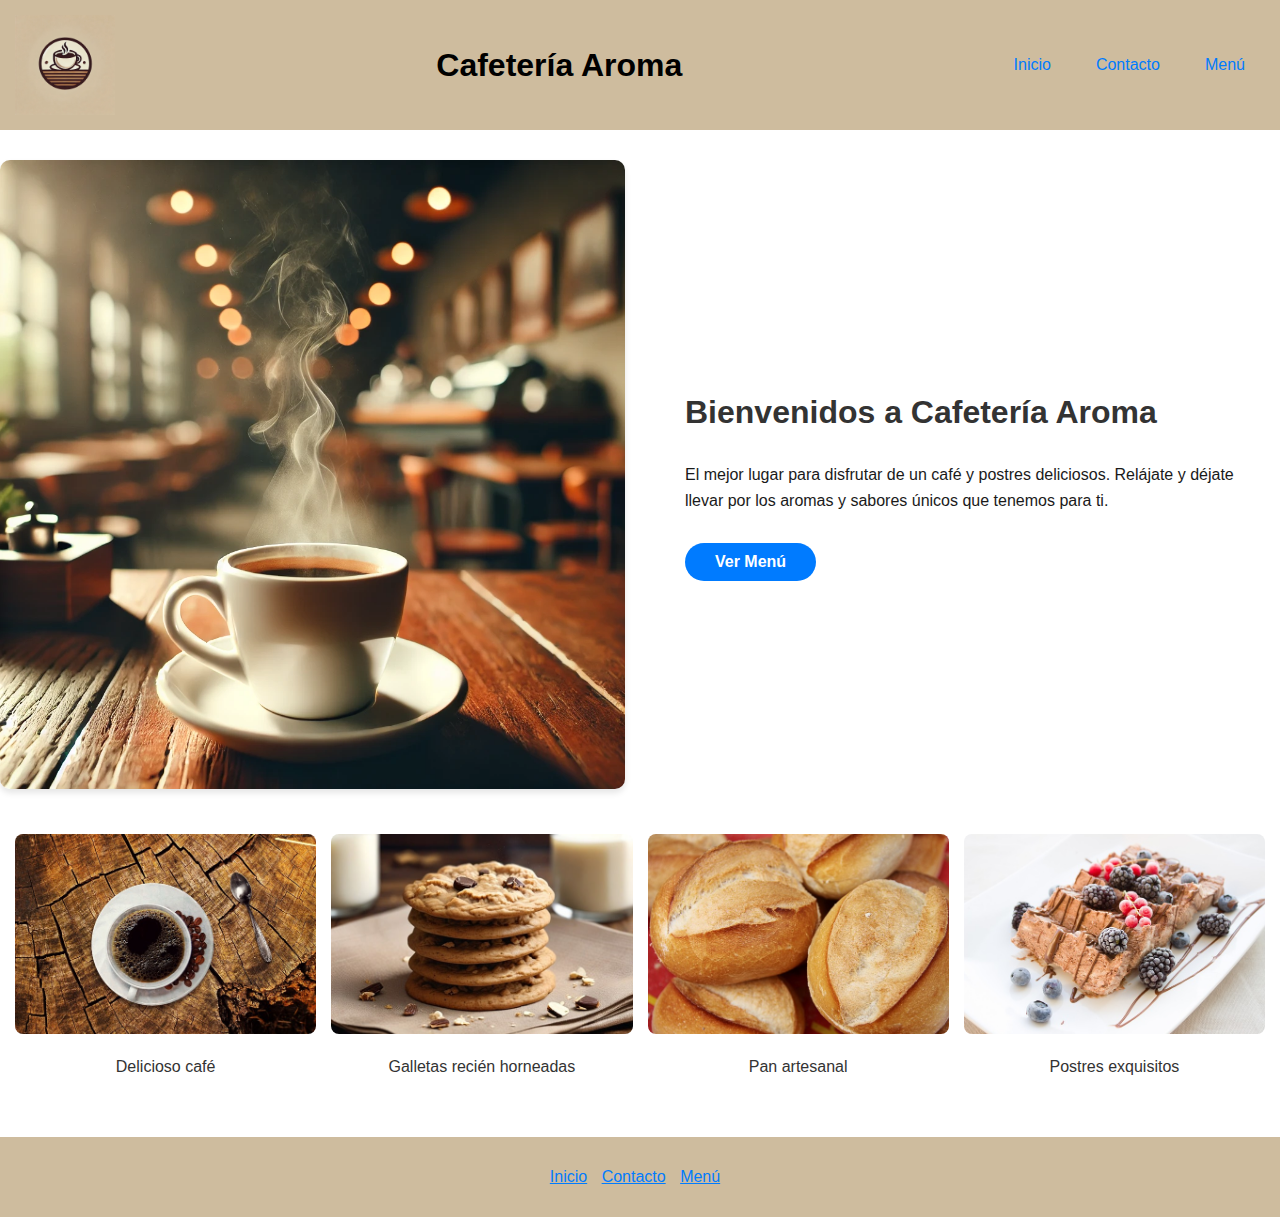
==== index.html @ 58fdc3b5 "Primer commit: Inicialización del proyecto" ====
<!DOCTYPE html>
<html lang="es">
<head>
    <meta charset="UTF-8">
    <meta name="viewport" content="width=device-width, initial-scale=1.0">
    <title>Inicio - Cafetería Aroma</title>
    <link rel="stylesheet" href="./css/style.css">
</head>
<body>
    <header class="header">
        <div class="header-container">
            <img src="./assets/logocafe.webp" alt="logo" class="logo">
            <h1 class="h3">Cafetería Aroma</h1>
            <nav>
                <ul class="nav">
                    <li class="nav-item"><a class="nav-link" href="index.html">Inicio</a></li>
                    <li class="nav-item"><a class="nav-link" href="./pages/contacto.html">Contacto</a></li>
                    <li class="nav-item"><a class="nav-link" href="./pages/menu.html">Menú</a></li>
                </ul>
            </nav>
        </div>
    </header>
    <main class="container">
        <div class="main-grid">
            <!--principal-->
            <div class="main-image">
                <img src="./assets/homecafe.webp" alt="Imagen de la Cafetería" class="img-fluid img-main">
            </div>
            
            <!--bienvenida-->
            <div class="welcome-content">
                <h2>Bienvenidos a Cafetería Aroma</h2>
                <p>El mejor lugar para disfrutar de un café y postres deliciosos. Relájate y déjate llevar por los aromas y sabores únicos que tenemos para ti.</p>
                <a href="./pages/menu.html">
                    <button class="menu-btn">Ver Menú</button>
                </a>
            </div>
            
            <!--productos-->
            <div class="products-grid">
                <div class="product-item">
                    <img src="./assets/cafe.jpg" alt="Café" class="img-fluid">
                    <p>Delicioso café</p>
                </div>
                <div class="product-item">
                    <img src="./assets/galletas.jpg" alt="Galletas" class="img-fluid">
                    <p>Galletas recién horneadas</p>
                </div>
                <div class="product-item">
                    <img src="./assets/pan.jpg" alt="Pan artesanal" class="img-fluid">
                    <p>Pan artesanal</p>
                </div>
                <div class="product-item">
                    <img src="./assets/postre.jpg" alt="Postres" class="img-fluid">
                    <p>Postres exquisitos</p>
                </div>
            </div>
        </div>
    </main>
    <footer class="footer">
        <nav>
            <ul class="nav justify-content-center">
                <li class="nav-item"><a class="nav-link" href="index.html">Inicio</a></li>
                <li class="nav-item"><a class="nav-link" href="./pages/contacto.html">Contacto</a></li>
                <li class="nav-item"><a class="nav-link" href="./pages/menu.html">Menú</a></li>
            </ul>
</body>
</html>
---- css/style.css ----
@keyframes fadeIn {
  from {
    opacity: 0;
  }
  to {
    opacity: 1;
  }
}
.card {
  transition: all 0.3s ease;
  animation: fadeIn 0.5s ease-in;
}
.card:hover {
  transform: translateY(-5px);
  box-shadow: 0 5px 15px rgba(0, 0, 0, 0.2);
}

.nav-link {
  transition: all 0.3s ease;
}
.nav-link:hover {
  transform: scale(1.1);
}

body {
  font-family: "Arial", sans-serif;
  margin: 0;
  padding: 0;
}

.text-center {
  text-align: center;
}

.img-main {
  width: 100%;
  max-width: 1000px;
}

.main-grid {
  display: grid;
  grid-template-columns: 1fr;
  gap: 30px;
  padding: 30px 0;
}
@media (min-width: 768px) {
  .main-grid {
    grid-template-columns: repeat(2, 1fr);
    grid-template-areas: "image content" "products products";
  }
}

.main-image {
  grid-area: image;
}
.main-image img {
  width: 100%;
  height: 100%;
  object-fit: cover;
  border-radius: 10px;
  box-shadow: 0 4px 6px rgba(0, 0, 0, 0.1);
}

.welcome-content {
  grid-area: content;
  display: flex;
  flex-direction: column;
  justify-content: center;
  padding: 30px;
}
.welcome-content h2 {
  color: #333;
  font-size: 2rem;
  margin-bottom: 15px;
}
.welcome-content p {
  color: rgb(25.5, 25.5, 25.5);
  line-height: 1.6;
  margin-bottom: 30px;
}
.welcome-content .menu-btn {
  background-color: #007bff;
  color: #fff;
  border: none;
  padding: 10px 30px;
  border-radius: 50px;
  font-size: 1rem;
  font-weight: bold;
  cursor: pointer;
  transition: all 0.3s ease;
  align-self: flex-start;
}
.welcome-content .menu-btn:hover {
  background-color: rgb(0, 98.4, 204);
  transform: translateY(-2px);
}

.products-grid {
  grid-area: products;
  display: grid;
  grid-template-columns: repeat(auto-fit, minmax(200px, 1fr));
  gap: 15px;
  padding: 15px;
}
.products-grid .product-item {
  text-align: center;
  transition: transform 0.3s ease;
}
.products-grid .product-item:hover {
  transform: translateY(-5px);
}
.products-grid .product-item img {
  width: 100%;
  height: 200px;
  object-fit: cover;
  border-radius: 8px;
  margin-bottom: 10px;
}
.products-grid .product-item p {
  color: #333;
  font-weight: 500;
  margin-top: 10px;
}

.header {
  background-color: #cebc9e;
  padding: 15px 0;
  width: 100%;
  position: relative;
}
.header .header-container {
  display: flex;
  justify-content: space-between;
  align-items: center;
  padding: 0 15px;
}
@media (max-width: 767px) {
  .header .header-container {
    flex-direction: column;
    text-align: center;
    padding: 15px;
  }
  .header .header-container .logo {
    margin-bottom: 15px;
    width: 80px;
  }
}
.header .logo {
  width: 100px;
  transition: all 0.3s ease;
}
.header .logo:hover {
  transform: scale(1.05);
}
.header .nav {
  list-style-type: none;
  padding: 0;
  display: flex;
  gap: 15px;
}
@media (max-width: 767px) {
  .header .nav {
    flex-direction: column;
    gap: 10px;
  }
}
.header .nav .nav-item {
  display: inline-block;
  margin-right: 10px;
}
@media (max-width: 767px) {
  .header .nav .nav-item {
    margin-right: 0;
    margin-bottom: 10px;
  }
}
.header .nav .nav-item .nav-link {
  text-decoration: none;
  color: #007bff;
  font-weight: normal;
  transition: all 0.3s ease;
  padding: 10px;
}
.header .nav .nav-item .nav-link:hover {
  text-decoration: underline;
  transform: translateY(-2px);
}

.footer {
  background-color: #cebc9e;
  padding: 15px 0;
  text-align: center;
}
.footer .nav {
  justify-content: center;
  list-style-type: none;
  padding: 0;
}
.footer .nav .nav-item {
  display: inline-block;
  margin-right: 10px;
}
.footer .nav .nav-item .nav-link {
  color: #007bff;
  font-weight: normal;
}
.footer .nav .nav-item .nav-link:hover {
  text-decoration: underline;
}

.card-container {
  display: grid;
  grid-template-columns: repeat(auto-fill, minmax(250px, 1fr));
  gap: 15px;
}

.card {
  background-color: #fff;
  border: 1px solid #ddd;
  border-radius: 0.375rem;
  box-shadow: 0 0.25rem 0.5rem rgba(0, 0, 0, 0.1);
  overflow: hidden;
}
.card .card-img-top {
  width: 100%;
  height: 200px;
  object-fit: cover;
}
.card .card-body {
  padding: 15px;
}
.card .card-body .card-title {
  font-size: 1.25rem;
  font-weight: bold;
}
.card .card-body .card-text {
  font-size: 1rem;
  margin-bottom: 10px;
}
.card .card-body .fw-bold {
  font-weight: bold;
}

.contact-container {
  max-width: 800px;
  margin: 0 auto;
  padding: 30px;
  background-color: white;
  border-radius: 10px;
  box-shadow: 0 4px 8px rgba(0, 0, 0, 0.1);
}

h2 {
  font-size: 2rem;
  color: #333;
  margin-bottom: 30px;
}

.form {
  display: flex;
  flex-direction: column;
  gap: 15px;
}
.form .form-group {
  display: flex;
  flex-direction: column;
  gap: 10px;
}
.form .form-group .form-label {
  font-size: 1rem;
  font-weight: bold;
  color: black;
}
.form .form-group .form-control {
  padding: 10px;
  border: 1px solid #ddd;
  border-radius: 5px;
  font-size: 1rem;
  color: #333;
}
.form .form-group .form-control:focus {
  outline: none;
  border-color: #007bff;
  box-shadow: 0 0 5px rgba(0, 123, 255, 0.5);
}
.form .form-group textarea {
  resize: none;
}
.form .btn {
  background-color: #007bff;
  color: #fff;
  border: none;
  padding: 10px 30px;
  border-radius: 50px;
  font-size: 1rem;
  font-weight: bold;
  cursor: pointer;
  transition: background-color 0.3s ease, transform 0.2s ease;
}
.form .btn:hover {
  background-color: rgb(0, 98.4, 204);
  transform: translateY(-3px);
}

/*# sourceMappingURL=style.css.map */
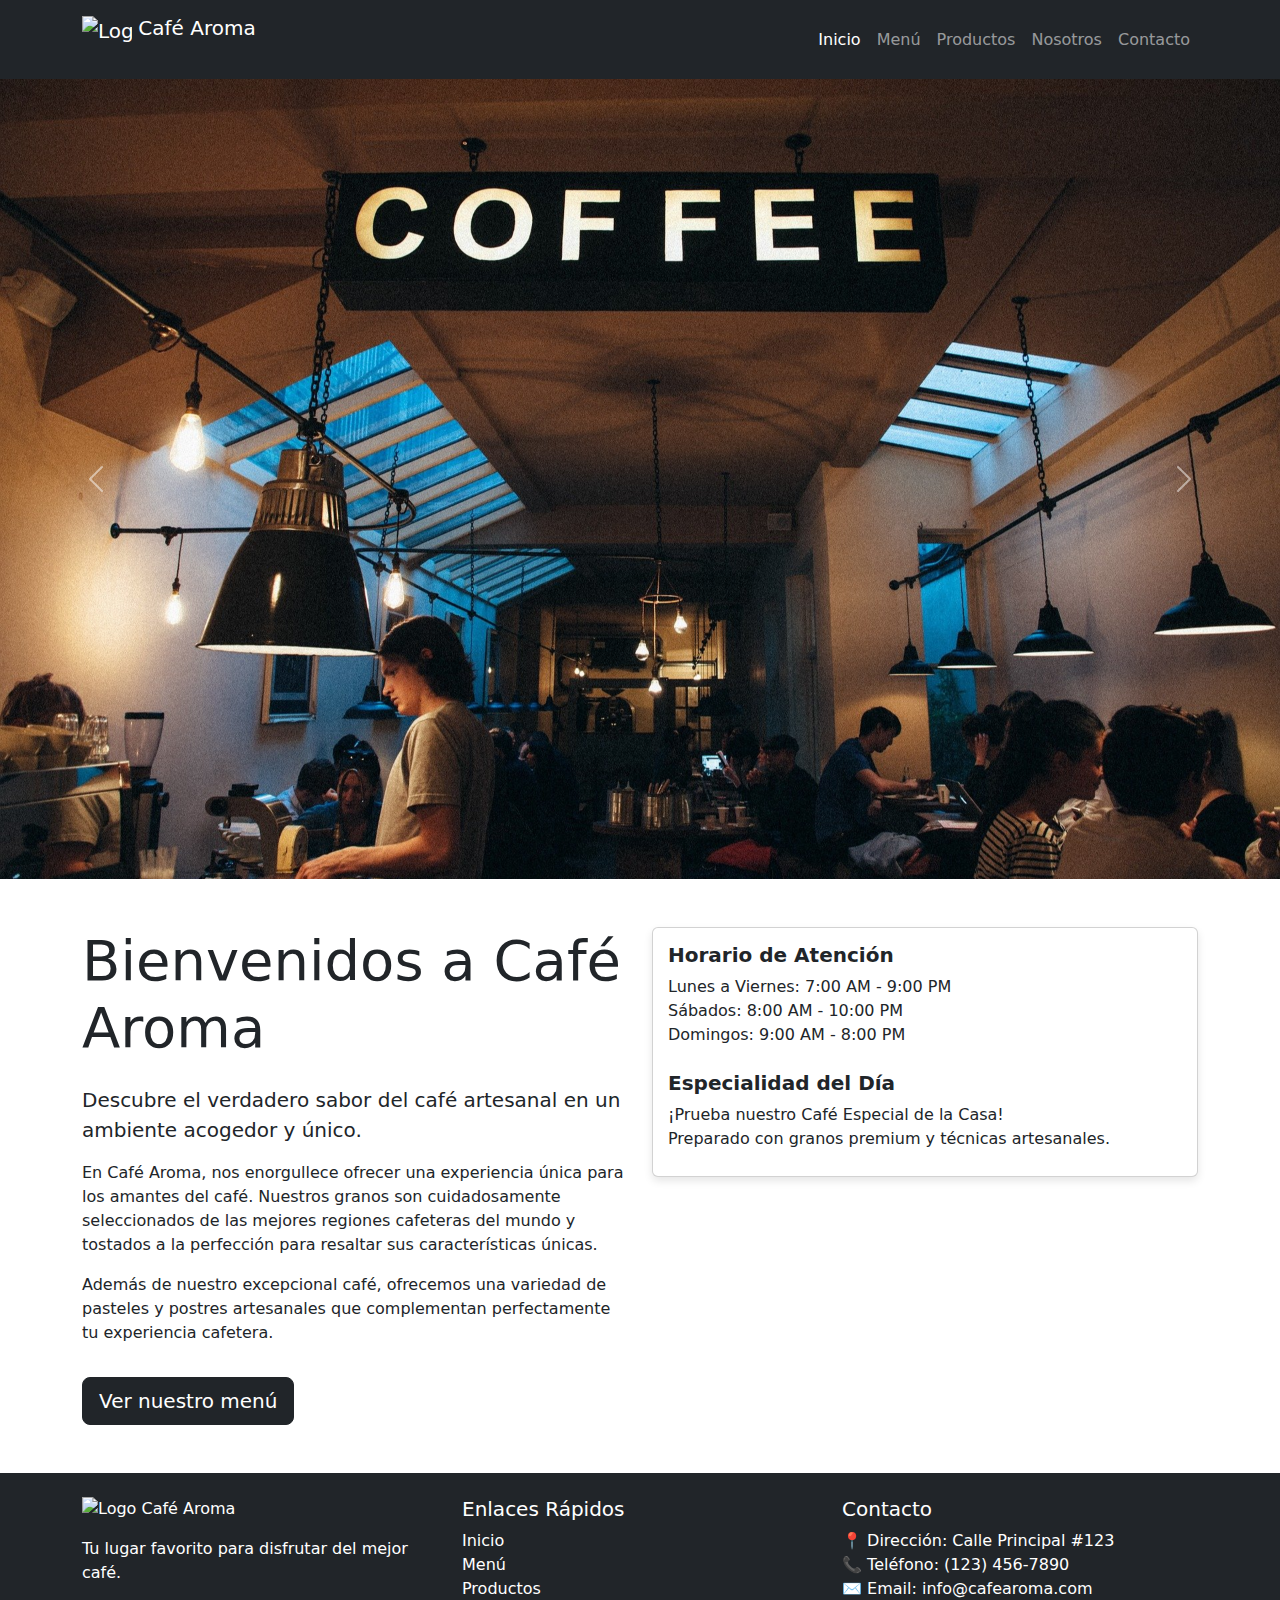
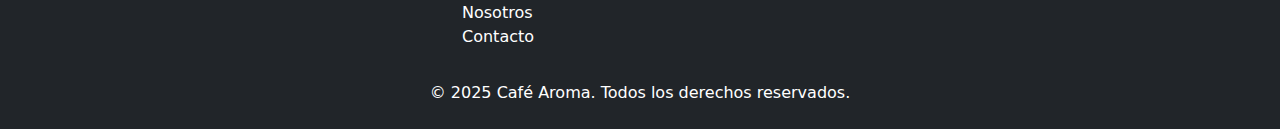
==== commit fde886ae: "Actualización de estilos SCSS, imágenes y estructura del proyecto para entrega final" ====
--- a/index.html
+++ b/index.html
@@ -3,66 +3,125 @@
 <head>
     <meta charset="UTF-8">
     <meta name="viewport" content="width=device-width, initial-scale=1.0">
-    <title>Inicio - Cafetería Aroma</title>
+    <meta name="description" content="Cafetería artesanal con los mejores granos seleccionados y ambiente acogedor">
+    <meta name="keywords" content="café, cafetería, bebidas calientes, postres, ambiente acogedor">
+    <meta name="author" content="Tu Nombre">
     <link rel="stylesheet" href="./css/style.css">
+    <link rel="stylesheet" href="https://cdn.jsdelivr.net/npm/bootstrap@5.3.0/dist/css/bootstrap.min.css">
+    <link rel="icon" href="./imagenes/favicon.ico">
+    <title>Café Aroma - Inicio</title>
 </head>
 <body>
-    <header class="header">
-        <div class="header-container">
-            <img src="./assets/logocafe.webp" alt="logo" class="logo">
-            <h1 class="h3">Cafetería Aroma</h1>
-            <nav>
-                <ul class="nav">
-                    <li class="nav-item"><a class="nav-link" href="index.html">Inicio</a></li>
+    <!-- Menú de Navegación -->
+    <nav class="navbar navbar-expand-lg navbar-dark bg-dark">
+        <div class="container">
+            <a class="navbar-brand" href="index.html">
+                <img src="./imagenes/logo.WEBP" alt="Logo Café Aroma" width="50" height="50" class="d-inline-block align-text-top">
+                Café Aroma
+            </a>
+            <button class="navbar-toggler" type="button" data-bs-toggle="collapse" data-bs-target="#navbarNav" aria-controls="navbarNav" aria-expanded="false" aria-label="Toggle navigation">
+                <span class="navbar-toggler-icon"></span>
+            </button>
+            <div class="collapse navbar-collapse" id="navbarNav">
+                <ul class="navbar-nav ms-auto">
+                    <li class="nav-item"><a class="nav-link active" href="index.html">Inicio</a></li>
+                    <li class="nav-item"><a class="nav-link" href="./pages/menu.html">Menú</a></li>
+                    <li class="nav-item"><a class="nav-link" href="./pages/productos.html">Productos</a></li>
+                    <li class="nav-item"><a class="nav-link" href="./pages/nosotros.html">Nosotros</a></li>
                     <li class="nav-item"><a class="nav-link" href="./pages/contacto.html">Contacto</a></li>
-                    <li class="nav-item"><a class="nav-link" href="./pages/menu.html">Menú</a></li>
                 </ul>
-            </nav>
+            </div>
         </div>
-    </header>
-    <main class="container">
-        <div class="main-grid">
-            <!--principal-->
-            <div class="main-image">
-                <img src="./assets/homecafe.webp" alt="Imagen de la Cafetería" class="img-fluid img-main">
+    </nav>
+
+    <!-- Carrusel -->
+    <div id="carouselExample" class="carousel slide" data-bs-ride="carousel">
+        <div class="carousel-inner">
+            <div class="carousel-item active">
+                <img src="./imagenes/banner1.jpeg" class="d-block w-100 carousel-img" alt="Café recién preparado">
             </div>
-            
-            <!--bienvenida-->
-            <div class="welcome-content">
-                <h2>Bienvenidos a Cafetería Aroma</h2>
-                <p>El mejor lugar para disfrutar de un café y postres deliciosos. Relájate y déjate llevar por los aromas y sabores únicos que tenemos para ti.</p>
-                <a href="./pages/menu.html">
-                    <button class="menu-btn">Ver Menú</button>
-                </a>
+            <div class="carousel-item">
+                <img src="./imagenes/banner2.jpg" class="d-block w-100 carousel-img" alt="Ambiente de la cafetería">
             </div>
-            
-            <!--productos-->
-            <div class="products-grid">
-                <div class="product-item">
-                    <img src="./assets/cafe.jpg" alt="Café" class="img-fluid">
-                    <p>Delicioso café</p>
+            <div class="carousel-item">
+                <img src="./imagenes/banner3.jpg" class="d-block w-100 carousel-img" alt="Postres artesanales">
+            </div>
+        </div>
+        <button class="carousel-control-prev" type="button" data-bs-target="#carouselExample" data-bs-slide="prev">
+            <span class="carousel-control-prev-icon" aria-hidden="true"></span>
+            <span class="visually-hidden">Anterior</span>
+        </button>
+        <button class="carousel-control-next" type="button" data-bs-target="#carouselExample" data-bs-slide="next">
+            <span class="carousel-control-next-icon" aria-hidden="true"></span>
+            <span class="visually-hidden">Siguiente</span>
+        </button>
+    </div>
+
+    <!-- Contenido Principal -->
+    <main class="container my-5">
+        <section class="row">
+            <div class="col-md-6">
+                <h1 class="display-4 mb-4">Bienvenidos a Café Aroma</h1>
+                <p class="lead">Descubre el verdadero sabor del café artesanal en un ambiente acogedor y único.</p>
+                <p>En Café Aroma, nos enorgullece ofrecer una experiencia única para los amantes del café. Nuestros granos son cuidadosamente seleccionados de las mejores regiones cafeteras del mundo y tostados a la perfección para resaltar sus características únicas.</p>
+                <p>Además de nuestro excepcional café, ofrecemos una variedad de pasteles y postres artesanales que complementan perfectamente tu experiencia cafetera.</p>
+                <a href="./pages/menu.html" class="btn btn-dark btn-lg mt-3">Ver nuestro menú</a>
+            </div>
+            <div class="col-md-6">
+                <div class="card">
+                    <div class="card-body">
+                        <h2 class="card-title h4">Horario de Atención</h2>
+                        <p class="card-text">
+                            Lunes a Viernes: 7:00 AM - 9:00 PM<br>
+                            Sábados: 8:00 AM - 10:00 PM<br>
+                            Domingos: 9:00 AM - 8:00 PM
+                        </p>
+                        <h2 class="card-title h4 mt-4">Especialidad del Día</h2>
+                        <p class="card-text">
+                            ¡Prueba nuestro Café Especial de la Casa!<br>
+                            Preparado con granos premium y técnicas artesanales.
+                        </p>
+                    </div>
                 </div>
-                <div class="product-item">
-                    <img src="./assets/galletas.jpg" alt="Galletas" class="img-fluid">
-                    <p>Galletas recién horneadas</p>
+            </div>
+        </section>
+    </main>
+
+    <!-- Footer -->
+    <footer class="bg-dark text-white py-4">
+        <div class="container">
+            <div class="row">
+                <div class="col-md-4">
+                    <img src="./imagenes/logo.WEBP" alt="Logo Café Aroma" width="100" height="100" class="mb-3">
+                    <p>Tu lugar favorito para disfrutar del mejor café.</p>
                 </div>
-                <div class="product-item">
-                    <img src="./assets/pan.jpg" alt="Pan artesanal" class="img-fluid">
-                    <p>Pan artesanal</p>
+                <div class="col-md-4">
+                    <h3 class="h5">Enlaces Rápidos</h3>
+                    <ul class="list-unstyled">
+                        <li><a href="./index.html" class="text-white text-decoration-none">Inicio</a></li>
+                        <li><a href="./pages/menu.html" class="text-white text-decoration-none">Menú</a></li>
+                        <li><a href="./pages/productos.html" class="text-white text-decoration-none">Productos</a></li>
+                        <li><a href="./pages/nosotros.html" class="text-white text-decoration-none">Nosotros</a></li>
+                        <li><a href="./pages/contacto.html" class="text-white text-decoration-none">Contacto</a></li>
+                    </ul>
                 </div>
-                <div class="product-item">
-                    <img src="./assets/postre.jpg" alt="Postres" class="img-fluid">
-                    <p>Postres exquisitos</p>
+                <div class="col-md-4">
+                    <h3 class="h5">Contacto</h3>
+                    <p>
+                        📍 Dirección: Calle Principal #123<br>
+                        📞 Teléfono: (123) 456-7890<br>
+                        ✉️ Email: info@cafearoma.com
+                    </p>
+                </div>
+            </div>
+            <div class="row mt-3">
+                <div class="col-12 text-center">
+                    <p class="mb-0">&copy; 2025 Café Aroma. Todos los derechos reservados.</p>
                 </div>
             </div>
         </div>
-    </main>
-    <footer class="footer">
-        <nav>
-            <ul class="nav justify-content-center">
-                <li class="nav-item"><a class="nav-link" href="index.html">Inicio</a></li>
-                <li class="nav-item"><a class="nav-link" href="./pages/contacto.html">Contacto</a></li>
-                <li class="nav-item"><a class="nav-link" href="./pages/menu.html">Menú</a></li>
-            </ul>
+    </footer>
+
+    <script src="https://cdn.jsdelivr.net/npm/bootstrap@5.3.0/dist/js/bootstrap.bundle.min.js"></script>
 </body>
-</html>
+</html>--- a/css/style.css
+++ b/css/style.css
@@ -302,4 +302,23 @@
   transform: translateY(-3px);
 }
 
-/*# sourceMappingURL=style.css.map */
+.carousel-inner {
+  max-height: 800px; 
+}
+
+.carousel-item img {
+  width: 100%;
+  height: 800px;
+  object-fit: cover;
+  object-position: center;
+}
+
+@media (max-width: 768px) {
+  .carousel-inner {
+      max-height: 400px;
+  }
+  
+  .carousel-item img {
+      height: 400px;
+  }
+}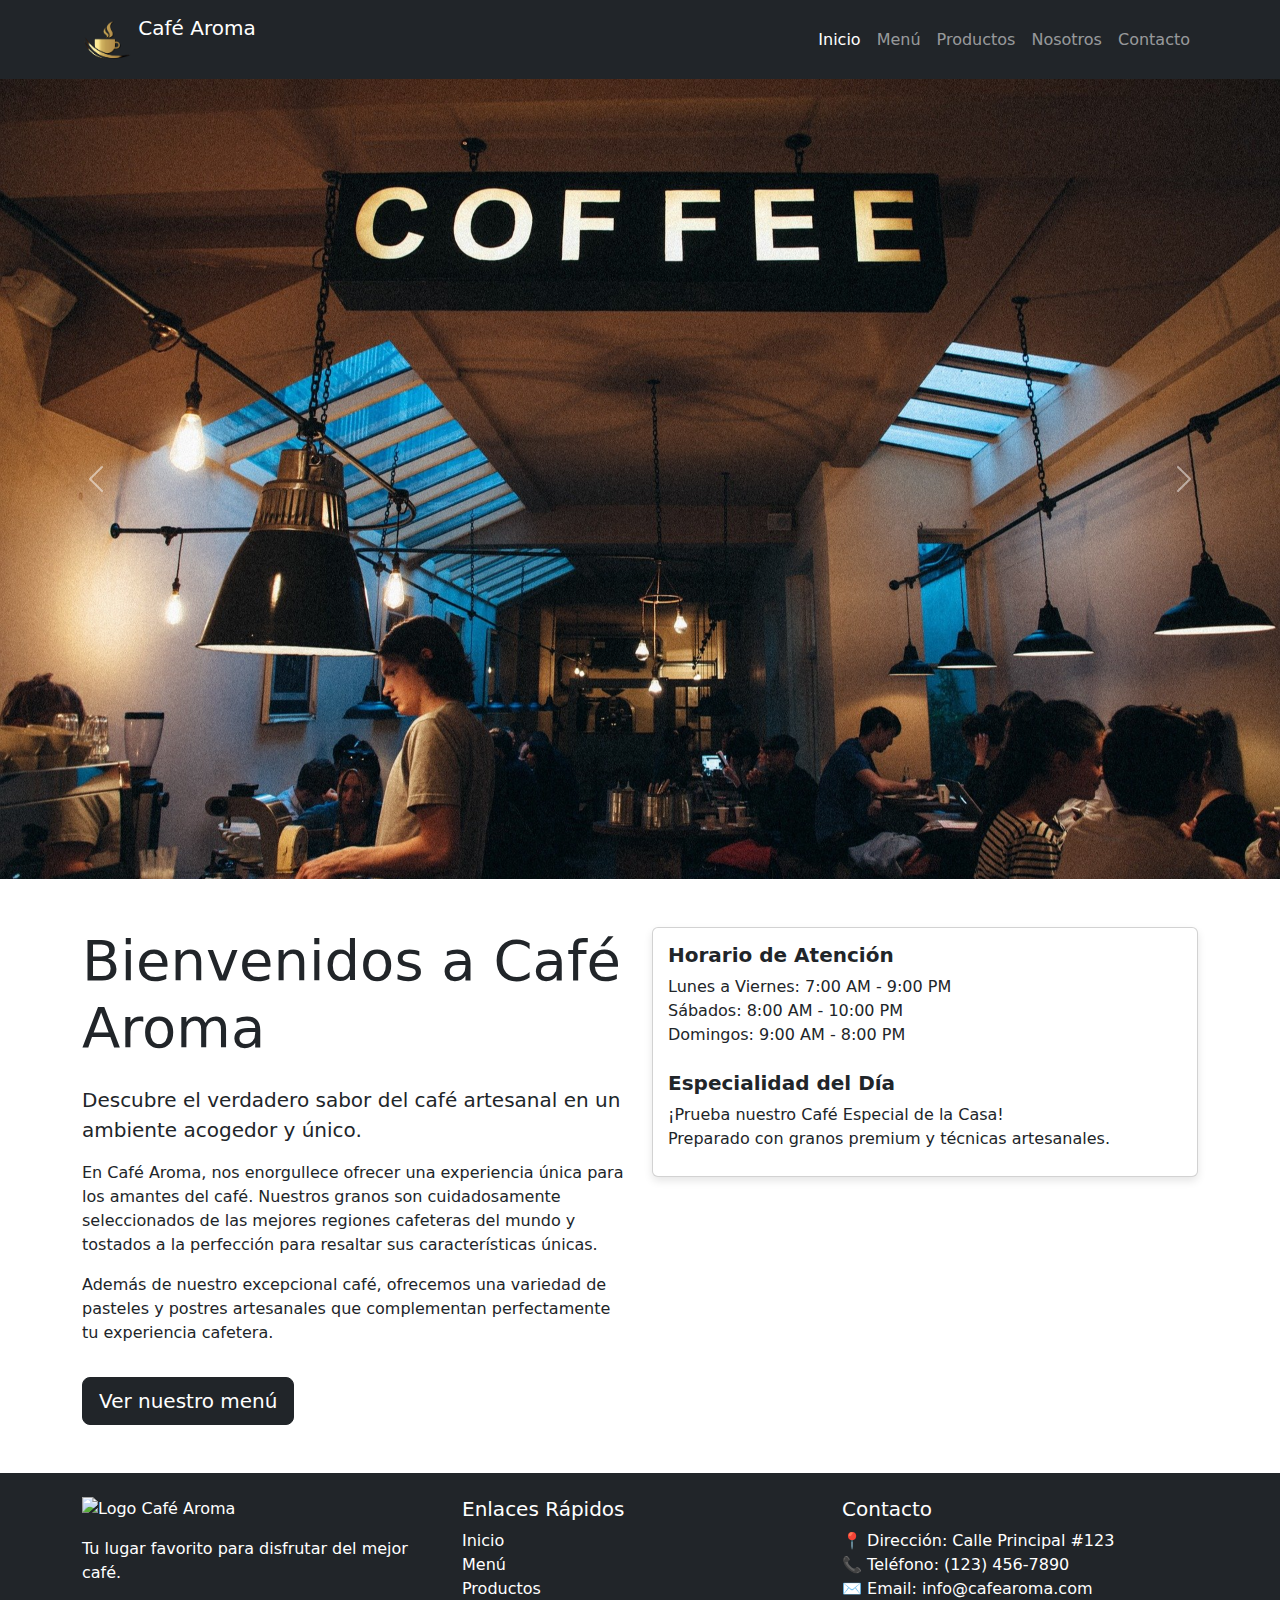
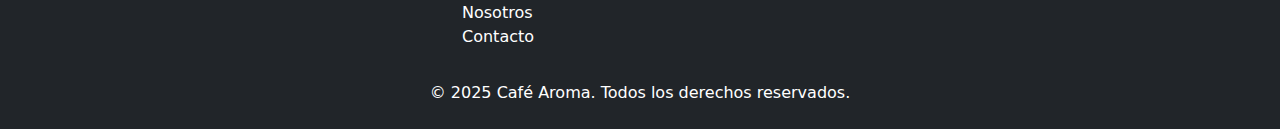
==== commit cbf35bdf: "A" ====
--- a/index.html
+++ b/index.html
@@ -16,7 +16,7 @@
     <nav class="navbar navbar-expand-lg navbar-dark bg-dark">
         <div class="container">
             <a class="navbar-brand" href="index.html">
-                <img src="./imagenes/logo.WEBP" alt="Logo Café Aroma" width="50" height="50" class="d-inline-block align-text-top">
+                <img src="./imagenes/logo.webp" alt="Logo Café Aroma" width="50" height="50" class="d-inline-block align-text-top">
                 Café Aroma
             </a>
             <button class="navbar-toggler" type="button" data-bs-toggle="collapse" data-bs-target="#navbarNav" aria-controls="navbarNav" aria-expanded="false" aria-label="Toggle navigation">
